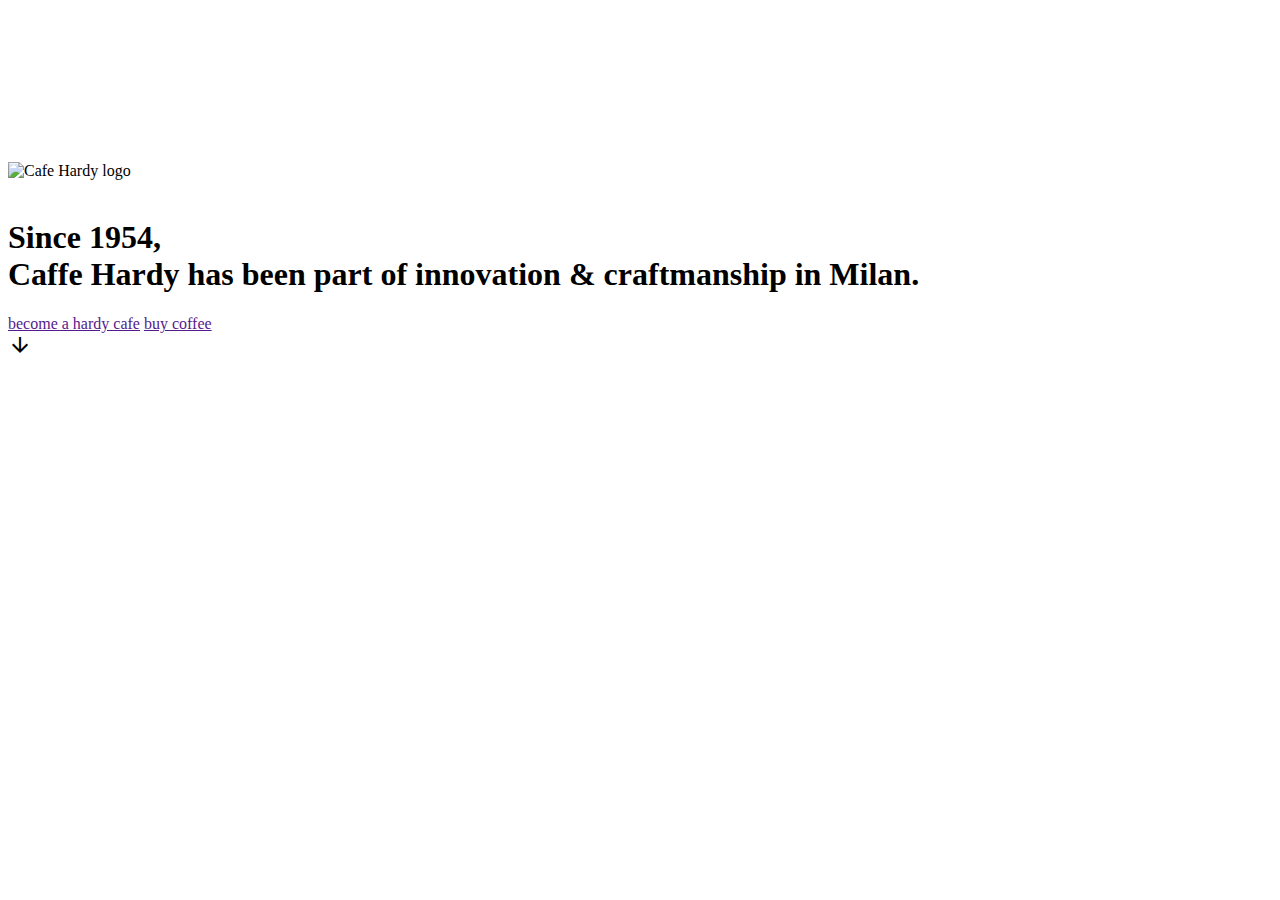
==== form.html @ d86b982d "Made changes and created the form files" ====
<!DOCTYPE html>
<html lang="en">

<head>
  <meta charset="UTF-8">
  <title>Caffe Hardy | Homepage</title>
  <link rel="stylesheet" href="style.css">
  <meta name="viewport" content="width=device-width,initial-scale=1.0">
  <link href="https://fonts.googleapis.com/icon?family=Material+Icons" rel="stylesheet">
</head>

<body>

  <!-- video -->
  
  <video autoplay muted loop id="myVideo">
    <source src="images/coffee-bean-mixing.mp4" type="video/mp4">
    Your browser does not support HTML5 video.
  </video>
 
  <!-- Header -->
  
  
  <header>
   
    <div class="logo">
      <img src="images/CH_Logo.jpg" alt="Cafe Hardy logo" width="125">
    </div>
    
    <div class="menu">
     
      <a href="#"><img src="images/CH_Menu.png" alt=""></a>
    </div>
    
  </header>
  
  <!-- Main -->
  
  <main class="container">
    <h1 class="main-heading">Since 1954, <br> Caffe Hardy has been part of innovation & craftmanship in Milan.</h1>
    
    <div class="call-to-action">
      <a href="" class="cta">become a hardy cafe</a>
      <a href="" class="cta">buy coffee</a>
    </div>
  </main>
  
  <!-- Footer -->
  
  <footer>
    <i class="material-icons">arrow_downward</i>
  </footer>
  
</body>
</html>
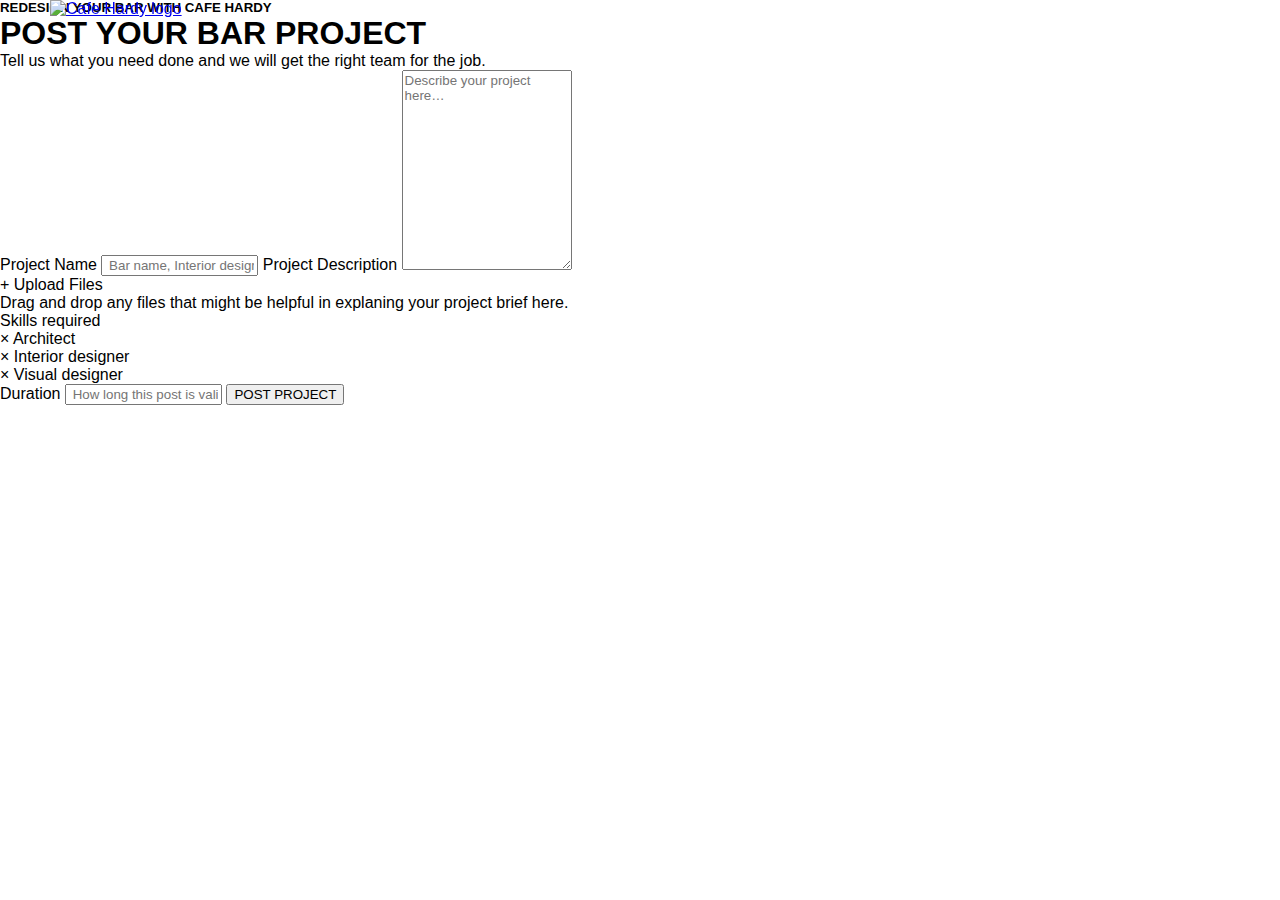
==== commit a2d69562: "Plp page" ====
--- a/form.html
+++ b/form.html
@@ -5,18 +5,26 @@
   <meta charset="UTF-8">
   <title>Caffe Hardy | Homepage</title>
   <link rel="stylesheet" href="style.css">
+  <link rel="stylesheet" href="form.css">
   <meta name="viewport" content="width=device-width,initial-scale=1.0">
   <link href="https://fonts.googleapis.com/icon?family=Material+Icons" rel="stylesheet">
 </head>
 
 <body>
-
-  <!-- video -->
+  <!-- hidden menu -->
+  <nav class="main-menu" id="mainMenu">
+   
+    <!-- button to close hidden menu -->
+    <button class="menu" id="menuCloseButton">
+      X
+    </button>
+    
+    <!-- content of the menu -->
+    
+    <h1>hello</h1>
+    
+  </nav>
   
-  <video autoplay muted loop id="myVideo">
-    <source src="images/coffee-bean-mixing.mp4" type="video/mp4">
-    Your browser does not support HTML5 video.
-  </video>
  
   <!-- Header -->
   
@@ -24,32 +32,68 @@
   <header>
    
     <div class="logo">
-      <img src="images/CH_Logo.jpg" alt="Cafe Hardy logo" width="125">
+      <a href="/"><img src="images/CH_Logo.jpg" alt="Cafe Hardy logo" width="125"></a>
     </div>
     
-    <div class="menu">
-     
-      <a href="#"><img src="images/CH_Menu.png" alt=""></a>
+    <div class="menu" id="menuButton">
+      <a href="#"><img src="images/CH_Menu2.png" alt=""></a>
     </div>
     
   </header>
   
   <!-- Main -->
   
-  <main class="container">
-    <h1 class="main-heading">Since 1954, <br> Caffe Hardy has been part of innovation & craftmanship in Milan.</h1>
+  <main>
     
-    <div class="call-to-action">
-      <a href="" class="cta">become a hardy cafe</a>
-      <a href="" class="cta">buy coffee</a>
+    <div class="form_container">
+        
+        <h5>REDESIGN YOUR BAR WITH CAFE HARDY</h5>
+        <h1>POST YOUR BAR PROJECT</h1>
+        <p class="paragraph_width">Tell us what you need done and we will get the right team for the job.</p>
+        
+        <div class="form">
+          <form>
+
+            <label>Project Name</label>
+            <input type="text" placeholder=" Bar name, Interior design">
+
+            <label>Project Description</label>
+            <textarea placeholder="Describe your project here…" style="height:200px"></textarea>
+            
+            <div class="upload">
+                
+                <p class="upload_btn"><span class="plus">+</span> Upload Files</p>
+                
+                <p class="upload_paragraph">Drag and drop any files that might be helpful
+                in explaning your project brief here.</p>
+                
+            </div>
+            
+             <label>Skills required</label>
+             <div class="skills">
+                 <p class="skill_btn"><span class="plus">×</span> Architect</p>
+                 <p class="skill_btn"><span class="plus">×</span> Interior designer</p>
+                 <p class="skill_btn"><span class="plus">×</span> Visual designer</p>
+                 
+             </div>
+             
+             <label>Duration</label>
+            <input type="text" placeholder=" How long this post is valid ?">
+
+            <button>POST PROJECT</button>
+
+          </form>
+        </div>
+        
     </div>
+    
+    
   </main>
   
   <!-- Footer -->
   
-  <footer>
-    <i class="material-icons">arrow_downward</i>
-  </footer>
   
+  <!-- Include the JS -->
+  <script src="script.js"></script>
 </body>
 </html>--- a/style.css
+++ b/style.css
@@ -0,0 +1,174 @@
+* {
+  box-sizing: border-box;
+  margin: 0;
+  font-family: 'Helvetica', sans-serif;
+}
+
+#myVideo {
+  position: fixed;
+  right: 0;
+  bottom: 0;
+  min-height: 100vh;
+  min-width: 100%;
+  z-index: -1;
+}
+
+/* Main Menu */
+
+.main-menu {
+  position: fixed;
+  top: 0;
+  left: 50%;
+  right: 0;
+  bottom: 0;
+  
+  z-index: 31;
+  
+  background: #fff;
+  
+  transform: translateX(100%);
+  transition: transform 300ms ease-out;
+}
+
+.main-menu.open-menu {
+  transform: translateX(0);
+}
+
+/* Header Style */
+
+.logo {
+  position: fixed;
+  top: 0;
+  left: 50px;
+}
+
+.menu {
+  position: fixed;
+  top: 75px;
+  right: 50px;
+}
+
+/* Main */
+
+.container {
+  min-height: 100vh;
+  
+  display: flex;
+  flex-flow: column nowrap;
+  justify-content: center;
+  align-items: center;
+}
+
+.main-heading {
+  
+  max-width: 700px;
+  font-size: 3em;
+  color: whitesmoke;
+  font-weight: lighter;
+  text-align: center;
+}
+
+.main-heading span {
+  font-weight: bold
+}
+
+/* MEDIA QUERY : HEADING */
+
+@media (max-width:1200px) {
+  .main-heading {
+    width: 90vw;
+  }
+}
+
+@media (max-width:750px) {
+  .main-heading {
+    
+    font-size: 2.5em;
+    width: 90vw;
+  }
+}
+
+/* CTA SECTION */
+
+.call-to-action {
+  display: flex;
+  flex-flow: row nowrap;
+  justify-content: center;
+  align-items: center;
+  
+  
+  margin-top: 50px;
+}
+
+.call-to-action :nth-child(2) {
+  margin-left: 50px;
+}
+
+.cta {
+  width: 310px;
+  padding: 25px;
+  text-align: center;
+  
+  color: white;
+  text-decoration: none;
+  text-transform: uppercase;
+  border: 2px solid white;
+  border-radius: 3px;
+  
+  letter-spacing: 2px;
+}
+
+.cta:hover {
+  
+  background-color: white;
+  color: black;
+  transition: all 300ms ease-in-out;
+}
+
+/* MEDIA QUERIES */
+@media (max-width:750px) {
+  .call-to-action {
+    
+      flex-flow: column nowrap;
+      align-content: center;
+  }
+  
+  .cta {
+    margin: 0;
+  }
+  .call-to-action :nth-child(2) {
+    margin: 50px 0 0 0;
+  }
+}
+
+/* FOOTER */
+
+footer {
+    position: fixed;
+    bottom: 0;
+    left: calc(50% - 10px);
+    
+    margin-bottom: 50px;
+}
+
+.button-down {
+  transform: scale(2.5);
+  color: ghostwhite;
+  
+  /* animation */
+  
+  animation-name: up-down;
+  animation-duration: 1s;
+  animation-iteration-count: infinite;
+  animation-timing-function: ease-in-out;
+  animation-direction: alternate-reverse;
+}
+
+@keyframes up-down {
+  0% {
+    margin-bottom: 50px;
+  }
+  100% {
+    margin-bottom: 25px;
+  }
+}--- a/form.css
+++ b/form.css
@@ -0,0 +1 @@
+/* form */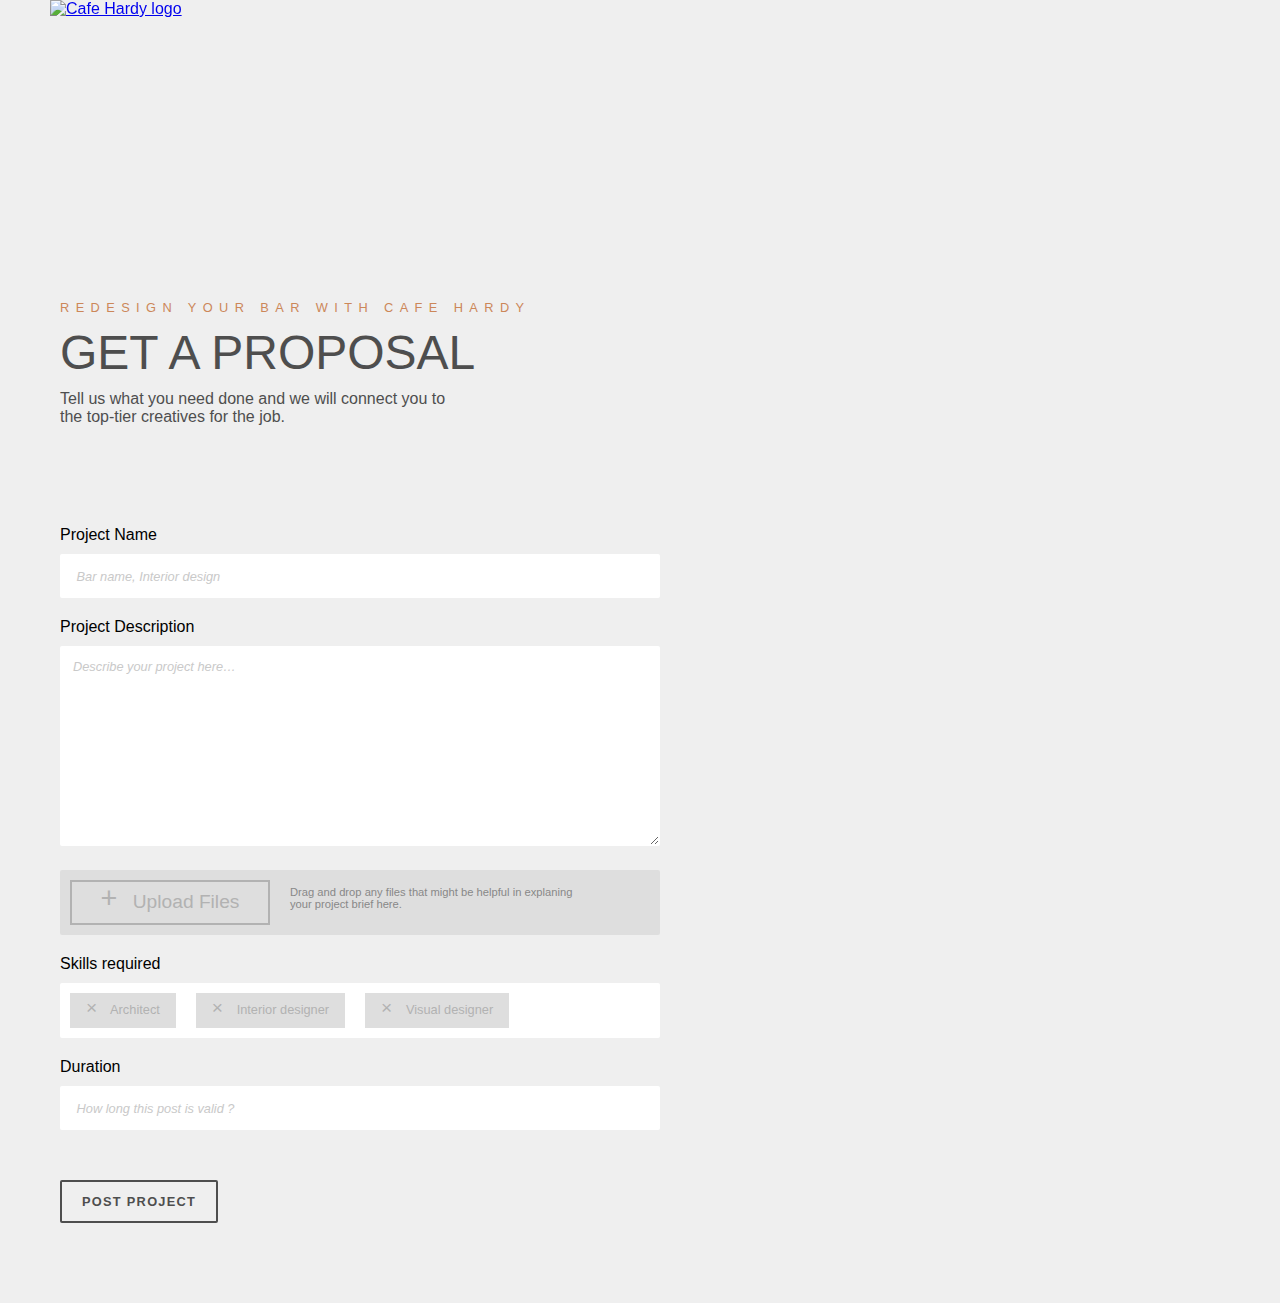
==== commit ccde780f: "form" ====
--- a/form.html
+++ b/form.html
@@ -3,7 +3,7 @@
 
 <head>
   <meta charset="UTF-8">
-  <title>Caffe Hardy | Homepage</title>
+  <title>Caffe Hardy | Find Designers</title>
   <link rel="stylesheet" href="style.css">
   <link rel="stylesheet" href="form.css">
   <meta name="viewport" content="width=device-width,initial-scale=1.0">
@@ -20,7 +20,6 @@
     </button>
     
     <!-- content of the menu -->
-    
     <h1>hello</h1>
     
   </nav>
@@ -48,8 +47,8 @@
     <div class="form_container">
         
         <h5>REDESIGN YOUR BAR WITH CAFE HARDY</h5>
-        <h1>POST YOUR BAR PROJECT</h1>
-        <p class="paragraph_width">Tell us what you need done and we will get the right team for the job.</p>
+        <h1>GET A PROPOSAL</h1>
+        <p class="paragraph_width">Tell us what you need done and we will connect you to the top-tier creatives for the job.</p>
         
         <div class="form">
           <form>
--- a/form.css
+++ b/form.css
@@ -1 +1,157 @@
-/* form */+html {
+    background-color: #EFEFEF;
+}
+
+.form_container {
+    margin: 0;
+    margin-top: 300px;
+    margin-left: 50px;
+}
+
+h1, h2, h3, h4, h5, h6, p {
+    margin: 10px;
+    color: #4E4E4E;
+}
+
+h5 {
+    font-size: .8em;
+    font-weight: 300;
+    letter-spacing: .5em;
+    color: #CC8759;
+}
+
+h1 {
+    font-size: 3em;
+    font-weight: lighter;
+    
+}
+
+.paragraph_width {
+    width: 400px;
+    
+    font-size: 1em;
+    font-weight: normal;
+}
+
+.form {
+    margin-top: 100px;
+    margin-left: 10px;
+    margin-bottom: 80px;
+    width: 600px;
+    
+    font-size: 1em;
+}
+
+lable {
+    font-size: 1em;
+    color: #4E4E4E;
+}
+
+input[type=text], textarea {
+    width: 100%;
+    padding: 12px;  
+    border: 1px solid #efefef00;
+    border-radius: 2px;
+    box-sizing: border-box;
+    margin-top: 10px;
+    margin-bottom: 20px; 
+    
+    font-size: 1em;
+    color: #4E4E4E;
+}
+
+::placeholder {
+    color: #C9C9C9;
+    font-size: .8em;
+    font-style: Oblique;
+}
+
+.upload {
+    width: 100%;
+    height: 65px;
+    
+    margin-bottom: 20px;
+    border-radius: 2px;
+    background-color: #DEDEDE;
+    
+    display: flex;
+    flex-direction: row;
+    justify-content: flex-start;
+    align-content: center;
+}
+
+.upload_btn {
+    width: 200px;
+    height: 45px;
+    font-size: 1.2em;
+    text-align: center;
+    border: 2px solid #B2B2B2;
+    color: #B2B2B2;
+    cursor: pointer;
+}
+
+.plus {
+    margin-right: 10px;
+    font-size: 1.5em;
+    cursor: pointer;
+}
+
+.upload_paragraph {
+    width: 300px;
+    margin-top: 16px;
+    font-size: .7em;
+    color: #888888;
+}
+
+.skills {
+    width: 100%;
+    height: 55px;
+    
+    margin-bottom: 20px;
+    margin-top: 10px;
+    border-radius: 2px;
+    background-color: #fff;
+    
+    display: flex;
+    flex-direction: row;
+    justify-content: flex-start;
+    align-content: center;
+}
+
+.skill_btn {
+    width: auto;
+    padding: 4px 16px;
+    font-size: .8em;
+    background-color: #DEDEDE;
+    color: #B2B2B2;
+}
+
+
+button {
+    margin-top: 30px;
+    border: 2px solid #4E4E4E;
+    background-color: #4e4e4e00;
+    color: #4E4E4E;
+    padding: 12px 20px;
+    border-radius: 2px;
+    cursor: pointer;
+    
+    font-size: .8em;
+    font-weight: bold;
+    letter-spacing: .1em;
+}
+
+button:hover {
+    background-color: #4E4E4E;
+    color: #fff;
+    transition: all 300ms ease-in-out;
+}
+
+
+
+
+
+
+
+
+
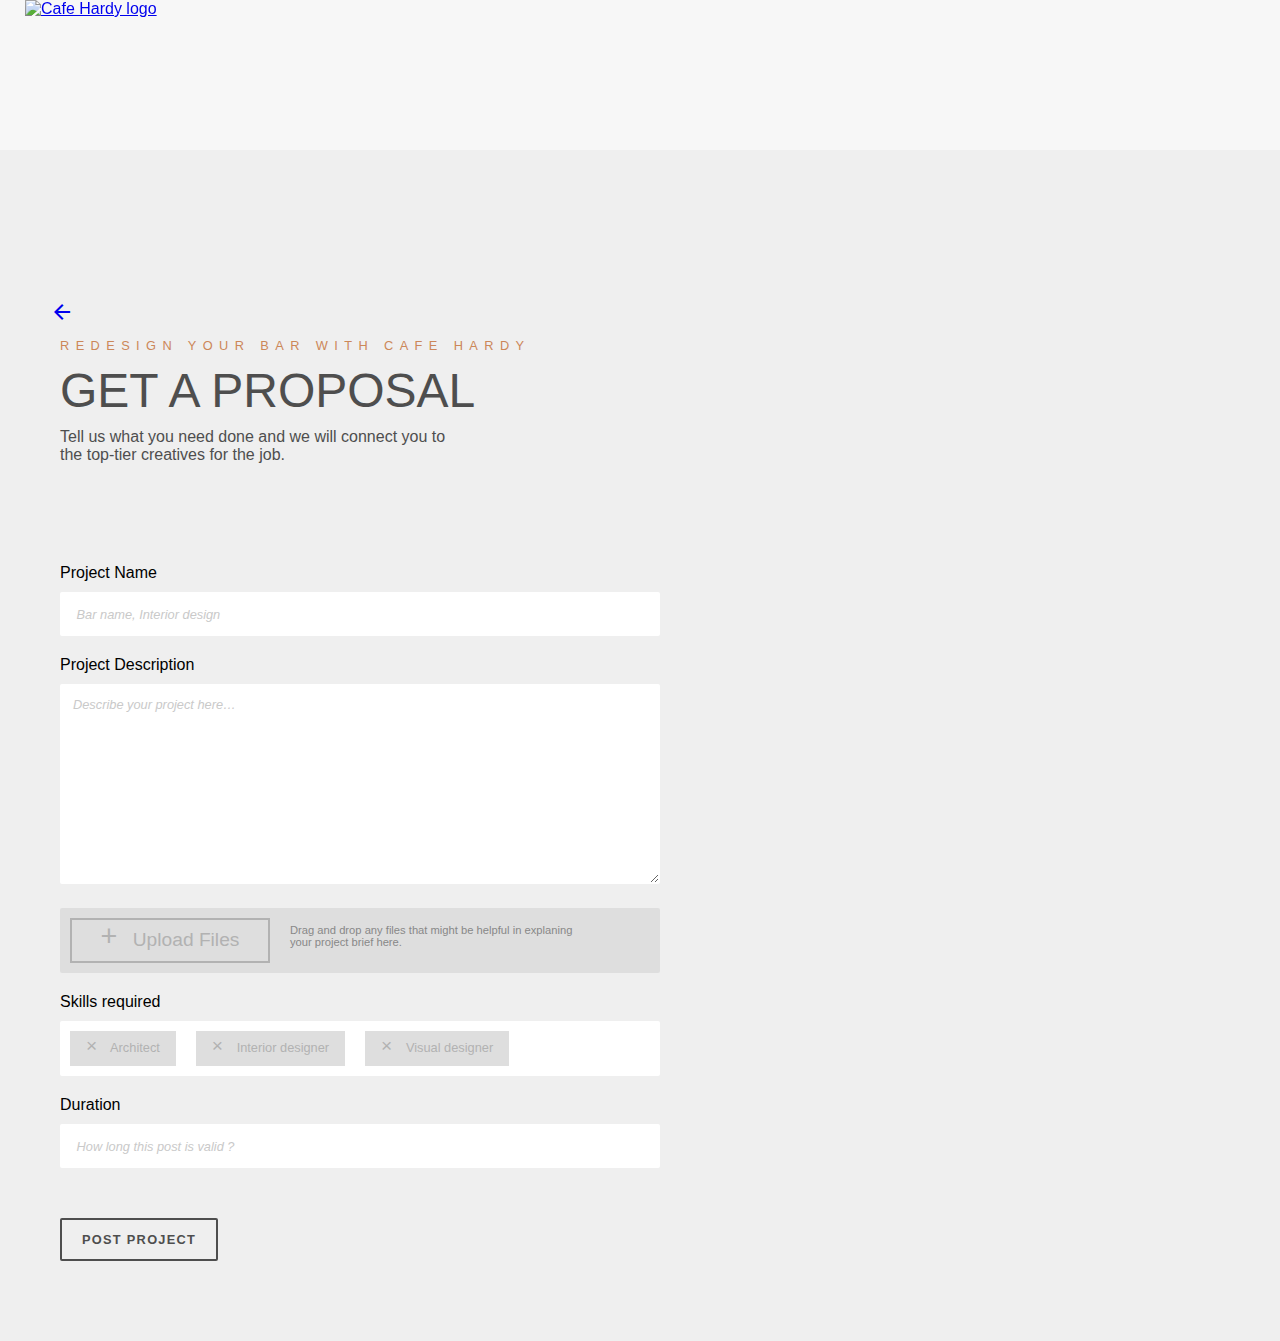
==== commit f013e3d7: "Merge branch 'master' of https://github.com/willigeek2018/hardycaffe.github.io" ====
--- a/form.html
+++ b/form.html
@@ -6,12 +6,14 @@
   <title>Caffe Hardy | Find Designers</title>
   <link rel="stylesheet" href="style.css">
   <link rel="stylesheet" href="form.css">
+  <link rel="stylesheet" href="navigation.css">
   <meta name="viewport" content="width=device-width,initial-scale=1.0">
   <link href="https://fonts.googleapis.com/icon?family=Material+Icons" rel="stylesheet">
 </head>
 
 <body>
-  <!-- hidden menu -->
+ 
+   <!-- hidden menu -->
   <nav class="main-menu" id="mainMenu">
    
     <!-- button to close hidden menu -->
@@ -20,22 +22,33 @@
     </button>
     
     <!-- content of the menu -->
-    <h1>hello</h1>
+    <section class="menuItems">
+      <ul>
+        <li><a href="#"><span class="upperMenuItem">the coffee of Milan </span><br>Caffe Hardy</a></li>
+        <li><a href="/plp.html"><span class="upperMenuItem">Buy our coffee</span> <br> Hardy's store</a></li>
+        <li><a href="/people.html"><span class="upperMenuItem">Design collaboration</span><br> Hardy's culture</a></li>
+        <li><a href=""><span class="upperMenuItem">Find us</span><br> Bars & retailers</a></li>
+        <li><a href=""><span class="upperMenuItem">Businesses</span><br> Hardy's ambassadorr</a></li>
+      </ul>
+    </section>
+    
+    <div class="patternHardy">
+      <!-- background in css -->
+    </div>
     
   </nav>
   
- 
-  <!-- Header -->
   
+  <!-- HEADER -->
   
   <header>
    
     <div class="logo">
-      <a href="/"><img src="images/CH_Logo.jpg" alt="Cafe Hardy logo" width="125"></a>
+      <a href="/"><img src="images/CH_Logo.jpg" alt="Cafe Hardy logo" width="100"></a>
     </div>
     
     <div class="menu" id="menuButton">
-      <a href="#"><img src="images/CH_Menu2.png" alt=""></a>
+      <a href="#"><img src="/images/menu-icon-dark.svg" alt=""></a>
     </div>
     
   </header>
@@ -45,6 +58,8 @@
   <main>
     
     <div class="form_container">
+     
+        <a href="/people.html"><i class="material-icons">arrow_back</i></a>
         
         <h5>REDESIGN YOUR BAR WITH CAFE HARDY</h5>
         <h1>GET A PROPOSAL</h1>
--- a/style.css
+++ b/style.css
@@ -18,7 +18,7 @@
 .main-menu {
   position: fixed;
   top: 0;
-  left: 50%;
+  left: 65%;
   right: 0;
   bottom: 0;
   
@@ -29,6 +29,64 @@
   transform: translateX(100%);
   transition: transform 300ms ease-out;
 }
+
+.menuItems {
+  border: 1px solid red;
+  height: 80vh;
+  display: flex;
+  justify-content: center;
+  align-items: center;
+}
+
+.menuItems ul{
+  list-style: none;
+  padding: 0;
+}
+
+.menuItems ul li a {
+  display: inline-block;
+
+  text-decoration: none;
+  font-size: 2em;
+  padding: 15px 30px 15px 70px;
+  font-weight: 100;
+  
+  color: #707070;
+  text-transform: uppercase;
+}
+
+.upperMenuItem{
+  font-size: .4em;
+  letter-spacing: 4px;
+  font-weight: 300;
+  
+  color: #cc8759;
+}
+
+.patternHardy{
+  height: 20vh;
+
+  background-image: url(images/patterns.svg);
+  background-size: cover;
+  background-repeat: no-repeat;
+}
+
+.main-menu button {
+  border: 2px solid #664e4c;
+  padding: 15px 25px;
+  font-size: 1.2em;
+  color: #664e4c;
+  
+  border-radius: 2px;
+  
+  transition: all 300ms ease-in-out;
+}
+
+.main-menu button:hover {
+  background-color: #664e4c;
+  color: white;
+}
+
 
 .main-menu.open-menu {
   transform: translateX(0);
--- a/form.css
+++ b/form.css
@@ -1,5 +1,10 @@
 html {
     background-color: #EFEFEF;
+}
+
+header {
+  position: fixed;
+  top: 0;
 }
 
 .form_container {
--- a/navigation.css
+++ b/navigation.css
@@ -0,0 +1,118 @@
+* {
+  box-sizing: border-box;
+  margin: 0;
+}
+
+/* Main Menu */
+
+.main-menu {
+  height: 100vh;
+  border: 2px solid green;
+  position: fixed;
+  top: 0;
+  left: 65%;
+  right: 0;
+  bottom: 0;
+  
+  z-index: 31;
+  
+  background: #fff;
+  
+  transform: translateX(115%);
+  transition: transform 300ms ease-out;
+}
+
+.menuItems {
+  height: 80vh;
+  
+  border: 2px solid blue;
+  display: flex;
+  justify-content: center;
+  align-items: center;
+}
+
+.menuItems ul{
+  list-style: none;
+  margin: 0;
+  padding: 0;
+}
+
+.menuItems ul li a {
+  display: inline-block;
+
+  text-decoration: none;
+  font-size: 1.6em;
+  font-weight: 100;
+  
+  padding: 10px 0px;
+  
+  color: #707070;
+  text-transform: uppercase;
+}
+
+.upperMenuItem{
+  font-size: .4em;
+  letter-spacing: 4px;
+  font-weight: 300;
+  
+  color: #cc8759;
+}
+
+.patternHardy {
+  height: 20vh;
+  background-image: url(images/patterns.svg);
+  background-size: cover;
+}
+
+.main-menu button {
+  border: 2px solid #664e4c;
+  padding: 10px 20px;
+  font-size: 1em;
+  color: #664e4c;
+  
+  border-radius: 2px;
+  
+  transition: all 300ms ease-in-out;
+}
+
+.main-menu button:hover {
+  background-color: #664e4c;
+  color: white;
+}
+
+
+.main-menu.open-menu {
+  transform: translateX(0);
+}
+
+/* Header Style */
+
+.logo {
+  position: fixed;
+  top: 0;
+  left: 25px;
+}
+
+.menu {
+  text-align: right;
+  
+  position: fixed;
+  top: 25px;
+  right: 25px;
+}
+
+.menu img {
+  width: 35%;
+  transition: all 300ms ease-in-out;
+}
+.menu img:hover {
+  opacity: .7;
+}
+
+header {
+  position: fixed;
+  background-color: #F7F7F7;
+  width: 100%;
+  height: 150px;
+  z-index: 20;
+}
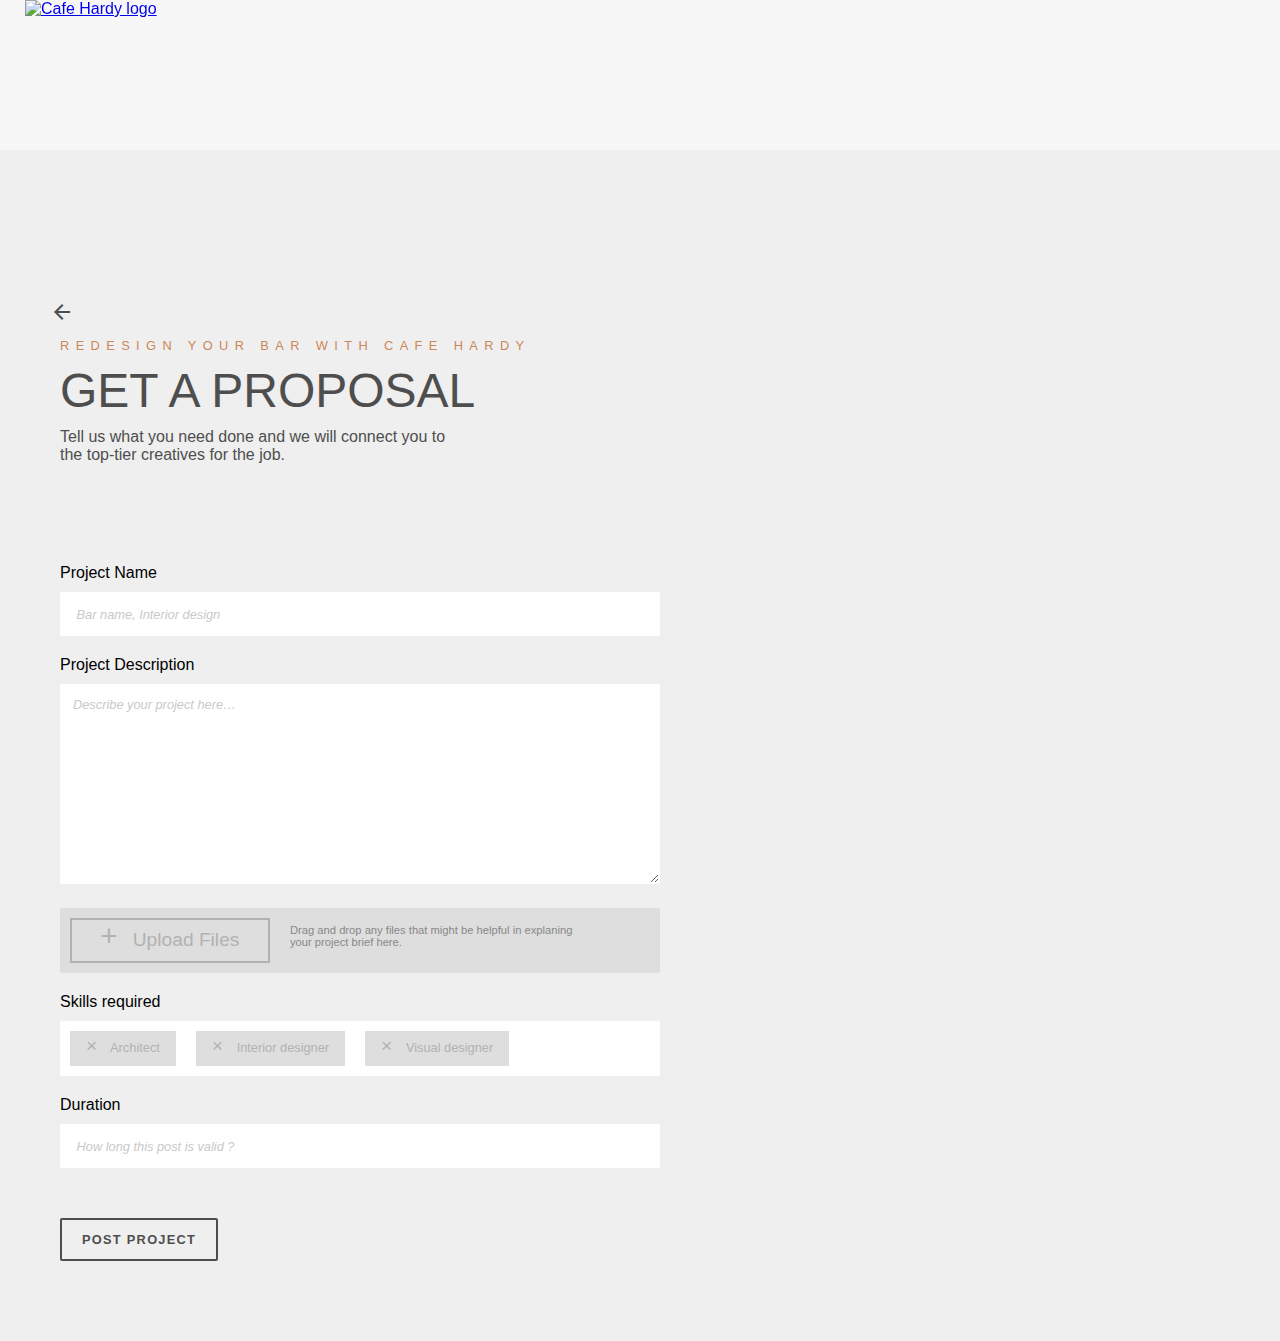
==== commit c097d032: "Added some links" ====
--- a/form.html
+++ b/form.html
@@ -44,7 +44,7 @@
   <header>
    
     <div class="logo">
-      <a href="/"><img src="images/CH_Logo.jpg" alt="Cafe Hardy logo" width="100"></a>
+      <a href="/index.html"><img src="images/CH_Logo.jpg" alt="Cafe Hardy logo" width="100"></a>
     </div>
     
     <div class="menu" id="menuButton">
@@ -59,7 +59,7 @@
     
     <div class="form_container">
      
-        <a href="/people.html"><i class="material-icons">arrow_back</i></a>
+        <a href="/people.html" class="arrow"><i class="material-icons">arrow_back</i></a>
         
         <h5>REDESIGN YOUR BAR WITH CAFE HARDY</h5>
         <h1>GET A PROPOSAL</h1>
--- a/form.css
+++ b/form.css
@@ -1,10 +1,5 @@
 html {
     background-color: #EFEFEF;
-}
-
-header {
-  position: fixed;
-  top: 0;
 }
 
 .form_container {
@@ -152,11 +147,6 @@
     transition: all 300ms ease-in-out;
 }
 
-
-
-
-
-
-
-
-
+.arrow {
+  color: #4E4E4E;
+}--- a/navigation.css
+++ b/navigation.css
@@ -7,7 +7,6 @@
 
 .main-menu {
   height: 100vh;
-  border: 2px solid green;
   position: fixed;
   top: 0;
   left: 65%;
@@ -20,32 +19,43 @@
   
   transform: translateX(115%);
   transition: transform 300ms ease-out;
+  
+  display: grid;
+  grid-template-columns: 1fr;
+  grid-template-rows: repeat(5,1fr);
+  grid-gap: 25px;
+  
+  box-shadow: 0px 0px 5px rgba(0,0,0,.3);
+}
+
+@media (max-width:640px){
+  .main-menu {
+    left: 20%;
+  }
+  .menuItems {
+    padding-left: 25px;
+  }
 }
 
 .menuItems {
-  height: 80vh;
+
+  list-style: none;
+  margin: 0;
   
-  border: 2px solid blue;
+  grid-row: 2/5;
+  padding-left: 25px;
+  
   display: flex;
-  justify-content: center;
-  align-items: center;
+  flex-flow: column nowrap;
+  justify-content: space-between;
 }
 
-.menuItems ul{
-  list-style: none;
-  margin: 0;
-  padding: 0;
-}
-
-.menuItems ul li a {
+.menuItems li a {
   display: inline-block;
 
   text-decoration: none;
-  font-size: 1.6em;
+  font-size: 1.5em;
   font-weight: 100;
-  
-  padding: 10px 0px;
-  
   color: #707070;
   text-transform: uppercase;
 }
@@ -59,9 +69,10 @@
 }
 
 .patternHardy {
-  height: 20vh;
   background-image: url(images/patterns.svg);
   background-size: cover;
+  
+  grid-row: 5/6;
 }
 
 .main-menu button {
@@ -111,6 +122,7 @@
 
 header {
   position: fixed;
+  top: 0;
   background-color: #F7F7F7;
   width: 100%;
   height: 150px;
